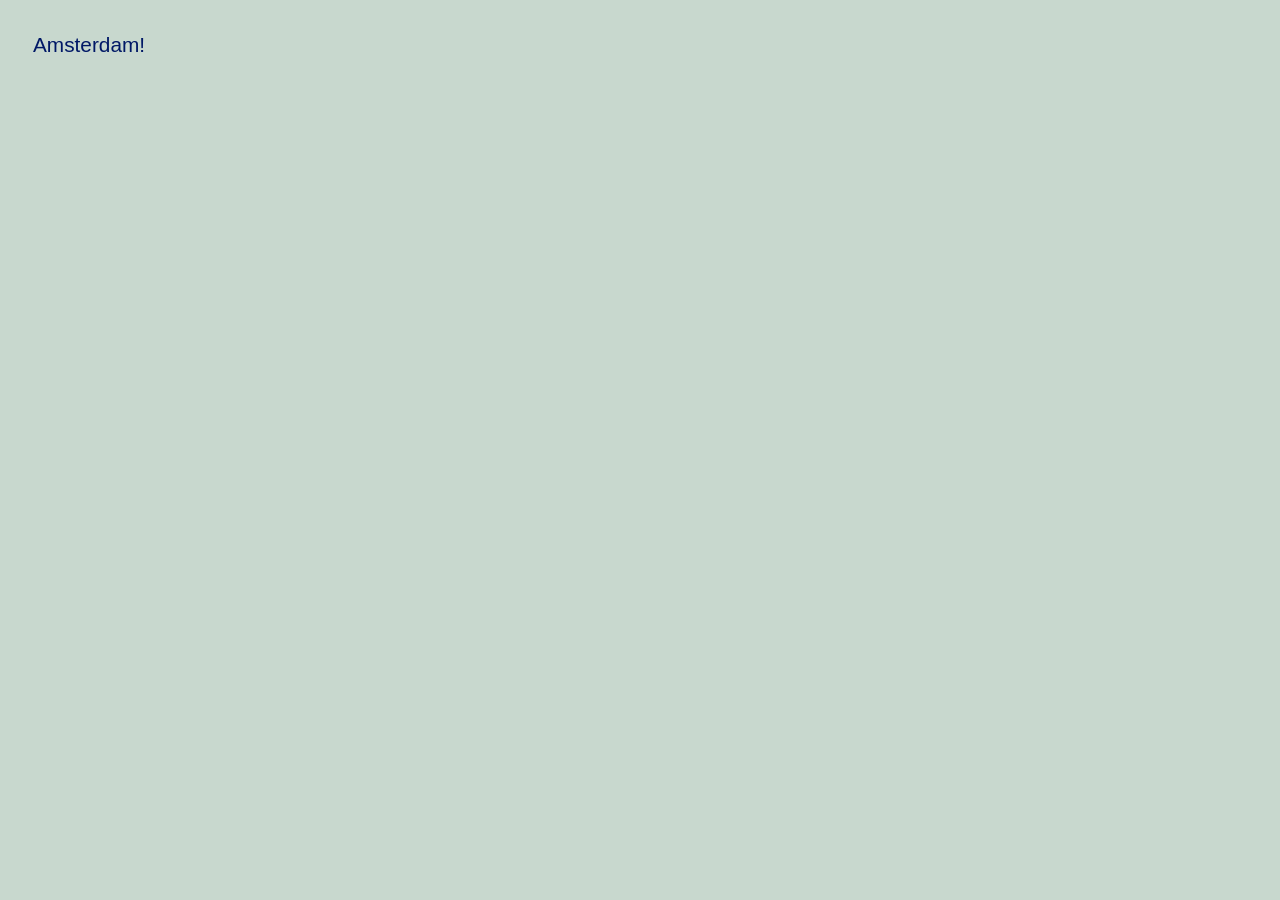
==== amsteldam.html @ a5af4299 "bleh" ====
<!DOCTYPE html>
<html lang="hr">
<head>
    <meta name="viewport" content="width=device-width, initial-scale=1.0" charset="utf-8">
    <link rel="stylesheet" href="main.css">
    <title>Amsterdam</title>
</head>
<body>
    <p>Amsterdam!</p>
</body>
</htmL>
---- main.css ----
body{
    background-color: #c8d8ce;
    padding: 15px;
    overflow-wrap: anywhere;
    font-family:'Segoe UI', Tahoma, Geneva, Verdana, sans-serif;
    color:#001866;
}
h1{
    text-align: center;
    font-size:350%;
}
p{
    text-align:justify;
    font-size:130%;
    margin: 10px;
}
hr{
    border: none;
    height: 1px;
    background-color: black;
    opacity: 1;
    margin: 10px;
}
a{
    color: #480083;
    text-decoration: underline;
    font-weight: bolder;
}
h3{
    font-size: 130%;
    padding-left: 15px;
    font-style: italic;
}
li{
    font-size: 120%;
    margin-left: 30px;
}
img{
    border-radius: 8px;
    display: block;
}

/*Klase*/
.centered-image{
    width: 40%;
    margin-left: auto;
    margin-right: auto;
}
.central-focus-txt{
    text-align: center;
    font-weight: bold;
}
.nabrajanje{
    margin-left: 30px;
}
.potpis{
    text-align: right;
    font-size: 75%;
    color:crimson;
}
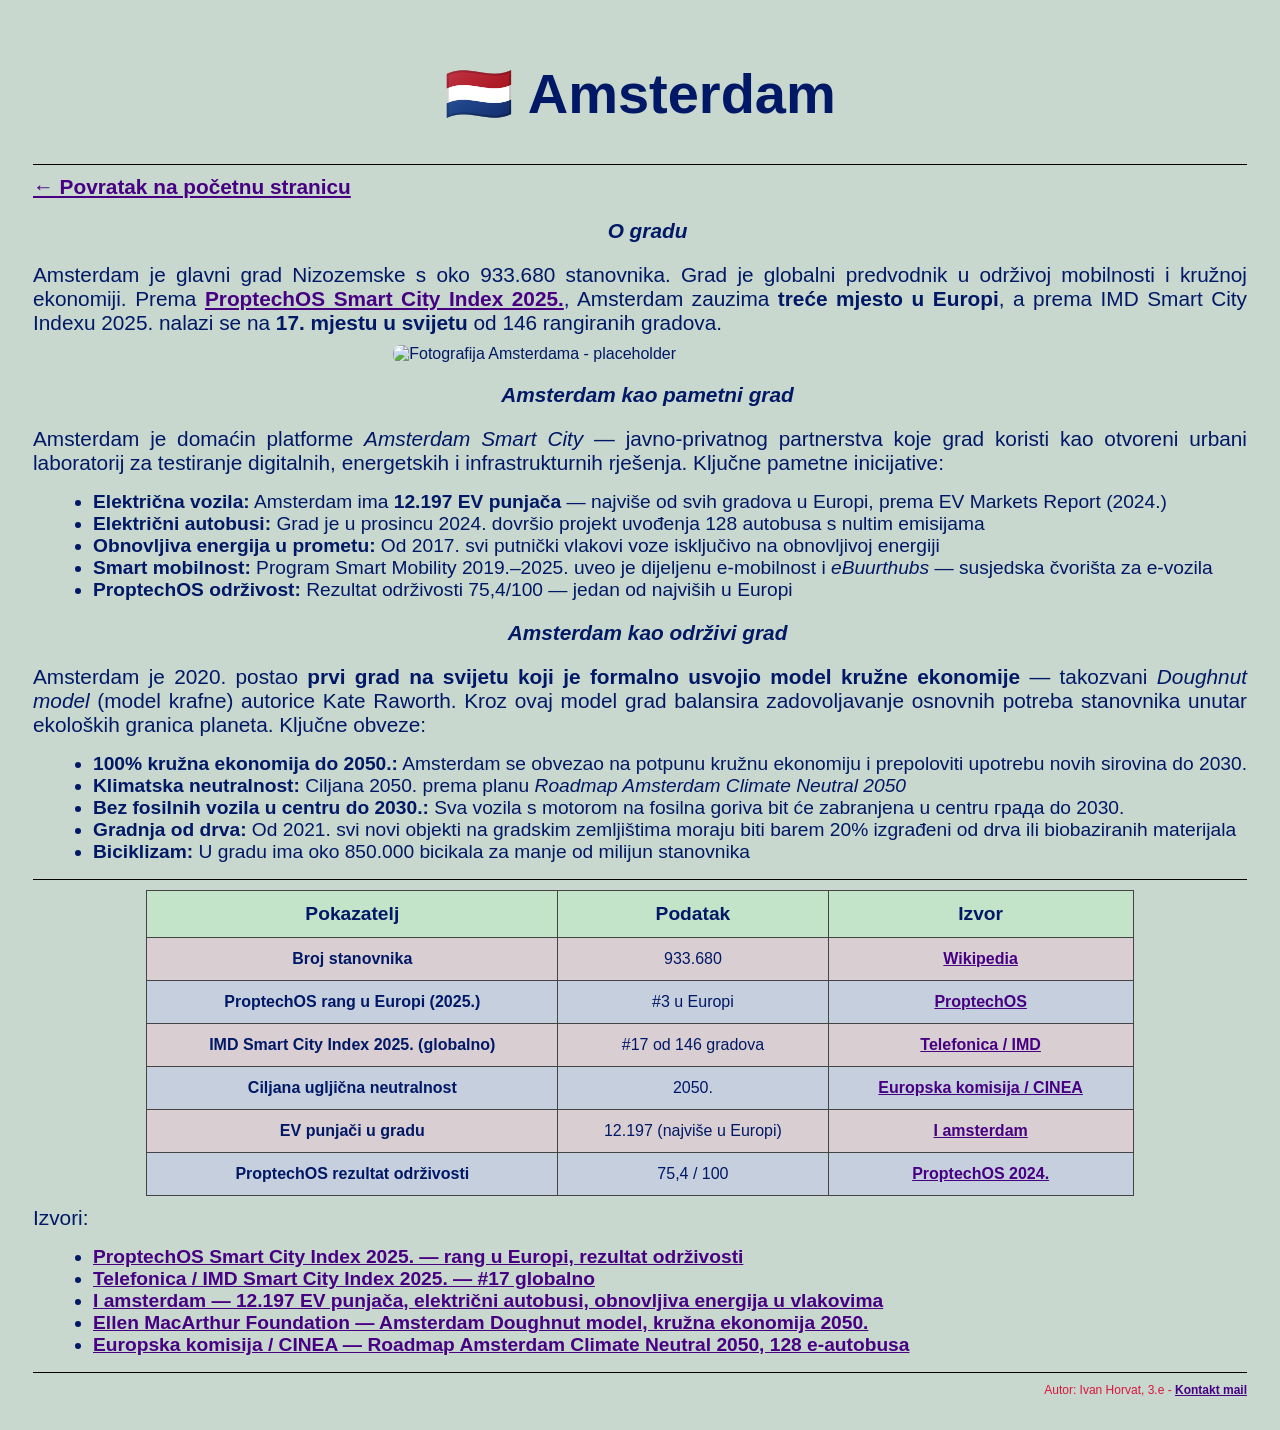
==== commit 00c39f77: "meow" ====
--- a/amsteldam.html
+++ b/amsteldam.html
@@ -1,11 +1,93 @@
 <!DOCTYPE html>
 <html lang="hr">
+
 <head>
-    <meta name="viewport" content="width=device-width, initial-scale=1.0" charset="utf-8">
+    <meta name="viewport" content="width=device-width, initial-scale=1.0">
+    <meta charset="utf-8">
     <link rel="stylesheet" href="main.css">
-    <title>Amsterdam</title>
+    <title>Amsterdam - Pametni i održivi gradovi Europe</title>
 </head>
+
 <body>
-    <p>Amsterdam!</p>
+    <h1>🇳🇱 Amsterdam</h1>
+    <hr>
+
+    <p><a href="index.html">← Povratak na početnu stranicu</a></p>
+
+    <h3 class="central-focus-txt">O gradu</h3>
+    <p>Amsterdam je glavni grad Nizozemske s oko 933.680 stanovnika. Grad je globalni predvodnik u održivoj mobilnosti i kružnoj ekonomiji. Prema <a href="https://proptechos.com/smart-city-index/" target="_blank">ProptechOS Smart City Index 2025.</a>, Amsterdam zauzima <b>treće mjesto u Europi</b>, a prema IMD Smart City Indexu 2025. nalazi se na <b>17. mjestu u svijetu</b> od 146 rangiranih gradova.</p>
+
+    <img src="placeholder_amsterdam.jpg" alt="Fotografija Amsterdama - placeholder" class="centered-image">
+
+    <h3 class="central-focus-txt">Amsterdam kao pametni grad</h3>
+    <p>Amsterdam je domaćin platforme <i>Amsterdam Smart City</i> — javno-privatnog partnerstva koje grad koristi kao otvoreni urbani laboratorij za testiranje digitalnih, energetskih i infrastrukturnih rješenja. Ključne pametne inicijative:</p>
+    <ul>
+        <li><b>Električna vozila:</b> Amsterdam ima <b>12.197 EV punjača</b> — najviše od svih gradova u Europi, prema EV Markets Report (2024.)</li>
+        <li><b>Električni autobusi:</b> Grad je u prosincu 2024. dovršio projekt uvođenja 128 autobusa s nultim emisijama</li>
+        <li><b>Obnovljiva energija u prometu:</b> Od 2017. svi putnički vlakovi voze isključivo na obnovljivoj energiji</li>
+        <li><b>Smart mobilnost:</b> Program Smart Mobility 2019.–2025. uveo je dijeljenu e-mobilnost i <i>eBuurthubs</i> — susjedska čvorišta za e-vozila</li>
+        <li><b>ProptechOS održivost:</b> Rezultat održivosti 75,4/100 — jedan od najviših u Europi</li>
+    </ul>
+
+    <h3 class="central-focus-txt">Amsterdam kao održivi grad</h3>
+    <p>Amsterdam je 2020. postao <b>prvi grad na svijetu koji je formalno usvojio model kružne ekonomije</b> — takozvani <i>Doughnut model</i> (model krafne) autorice Kate Raworth. Kroz ovaj model grad balansira zadovoljavanje osnovnih potreba stanovnika unutar ekoloških granica planeta. Ključne obveze:</p>
+    <ul>
+        <li><b>100% kružna ekonomija do 2050.:</b> Amsterdam se obvezao na potpunu kružnu ekonomiju i prepoloviti upotrebu novih sirovina do 2030.</li>
+        <li><b>Klimatska neutralnost:</b> Ciljana 2050. prema planu <i>Roadmap Amsterdam Climate Neutral 2050</i></li>
+        <li><b>Bez fosilnih vozila u centru do 2030.:</b> Sva vozila s motorom na fosilna goriva bit će zabranjena u centru града do 2030.</li>
+        <li><b>Gradnja od drva:</b> Od 2021. svi novi objekti na gradskim zemljištima moraju biti barem 20% izgrađeni od drva ili biobaziranih materijala</li>
+        <li><b>Biciklizam:</b> U gradu ima oko 850.000 bicikala za manje od milijun stanovnika</li>
+    </ul>
+
+    <hr>
+    <table>
+        <tr style="font-size: larger; background-color: rgba(186, 255, 189, 0.3)">
+            <th>Pokazatelj</th>
+            <th>Podatak</th>
+            <th>Izvor</th>
+        </tr>
+        <tr style="background-color: rgba(255, 186, 222, 0.3);">
+            <th>Broj stanovnika</th>
+            <td>933.680</td>
+            <td><a href="https://en.wikipedia.org/wiki/Amsterdam" target="_blank">Wikipedia</a></td>
+        </tr>
+        <tr style="background-color: rgba(188, 186, 255, 0.3);">
+            <th>ProptechOS rang u Europi (2025.)</th>
+            <td>#3 u Europi</td>
+            <td><a href="https://proptechos.com/smart-city-index/" target="_blank">ProptechOS</a></td>
+        </tr>
+        <tr style="background-color: rgba(255, 186, 222, 0.3);">
+            <th>IMD Smart City Index 2025. (globalno)</th>
+            <td>#17 od 146 gradova</td>
+            <td><a href="https://www.telefonica.com/en/communication-room/blog/top-20-smart-cities/" target="_blank">Telefonica / IMD</a></td>
+        </tr>
+        <tr style="background-color: rgba(188, 186, 255, 0.3);">
+            <th>Ciljana ugljična neutralnost</th>
+            <td>2050.</td>
+            <td><a href="https://cinea.ec.europa.eu/news-events/news/e-mobility-revolution-amsterdam-2025-04-23_en" target="_blank">Europska komisija / CINEA</a></td>
+        </tr>
+        <tr style="background-color: rgba(255, 186, 222, 0.3);">
+            <th>EV punjači u gradu</th>
+            <td>12.197 (najviše u Europi)</td>
+            <td><a href="https://www.iamsterdam.com/en/business/key-sectors-for-business/mobility/key-facts-on-amsterdams-mobility-industry" target="_blank">I amsterdam</a></td>
+        </tr>
+        <tr style="background-color: rgba(188, 186, 255, 0.3);">
+            <th>ProptechOS rezultat održivosti</th>
+            <td>75,4 / 100</td>
+            <td><a href="https://proptechos.com/smart-city-index-2024/" target="_blank">ProptechOS 2024.</a></td>
+        </tr>
+    </table>
+
+    <p>Izvori:</p>
+    <ul>
+        <li><a href="https://proptechos.com/smart-city-index/" target="_blank">ProptechOS Smart City Index 2025. — rang u Europi, rezultat održivosti</a></li>
+        <li><a href="https://www.telefonica.com/en/communication-room/blog/top-20-smart-cities/" target="_blank">Telefonica / IMD Smart City Index 2025. — #17 globalno</a></li>
+        <li><a href="https://www.iamsterdam.com/en/business/key-sectors-for-business/mobility/key-facts-on-amsterdams-mobility-industry" target="_blank">I amsterdam — 12.197 EV punjača, električni autobusi, obnovljiva energija u vlakovima</a></li>
+        <li><a href="https://www.ellenmacarthurfoundation.org/circular-examples/shaping-a-sharing-economy-amsterdam" target="_blank">Ellen MacArthur Foundation — Amsterdam Doughnut model, kružna ekonomija 2050.</a></li>
+        <li><a href="https://cinea.ec.europa.eu/news-events/news/e-mobility-revolution-amsterdam-2025-04-23_en" target="_blank">Europska komisija / CINEA — Roadmap Amsterdam Climate Neutral 2050, 128 e-autobusa</a></li>
+    </ul>
+    <hr>
+    <p class="potpis">Autor: Ivan Horvat, 3.e - <a href="mailto:mail@example.com">Kontakt mail</a></p>
 </body>
-</htmL>+
+</html>
--- a/main.css
+++ b/main.css
@@ -1,60 +1,102 @@
-body{
+body {
     background-color: #c8d8ce;
     padding: 15px;
     overflow-wrap: anywhere;
-    font-family:'Segoe UI', Tahoma, Geneva, Verdana, sans-serif;
-    color:#001866;
+    font-family: 'Segoe UI', Tahoma, Geneva, Verdana, sans-serif;
+    color: #001866;
 }
-h1{
+
+h1 {
     text-align: center;
-    font-size:350%;
+    font-size: 350%;
 }
-p{
-    text-align:justify;
-    font-size:130%;
+
+p {
+    text-align: justify;
+    font-size: 130%;
     margin: 10px;
 }
-hr{
+
+hr {
     border: none;
     height: 1px;
     background-color: black;
     opacity: 1;
     margin: 10px;
 }
-a{
+
+a {
     color: #480083;
     text-decoration: underline;
     font-weight: bolder;
 }
-h3{
+
+h3 {
     font-size: 130%;
     padding-left: 15px;
     font-style: italic;
 }
-li{
+
+li {
     font-size: 120%;
     margin-left: 30px;
 }
-img{
+
+img {
     border-radius: 8px;
     display: block;
 }
 
+table{
+    text-align: center;
+    border: 1px solid black;
+    border-collapse: collapse;
+    padding: 10px;
+    margin-left: auto;
+    margin-right: auto;
+    width: 80%;
+}
+th, td {
+    border: 1px solid #444;
+    padding: 12px 15px;
+    text-align: center;
+}
+
 /*Klase*/
-.centered-image{
+.centered-image {
     width: 40%;
     margin-left: auto;
     margin-right: auto;
 }
-.central-focus-txt{
+
+.central-focus-txt {
     text-align: center;
     font-weight: bold;
+    margin-top:20px;
+    margin-bottom: 20px;
 }
-.nabrajanje{
+
+.nabrajanje {
     margin-left: 30px;
 }
-.potpis{
+
+.potpis {
     text-align: right;
     font-size: 75%;
-    color:crimson;
-}+    color: crimson;
+}
+
+.interconnect {
+    margin-right: 50px;
+    margin-left: 10px;
+    font-size: 150%;
+    font-weight: bold;
+    color: crimson;
+    display: inline-block;
+    text-align: center;
+    width: 20%;
+}
+
+.interconnect a {
+    color: crimson;
+} /* Jer naravno moram posebno za ono što nije u globalnoj klasi*/
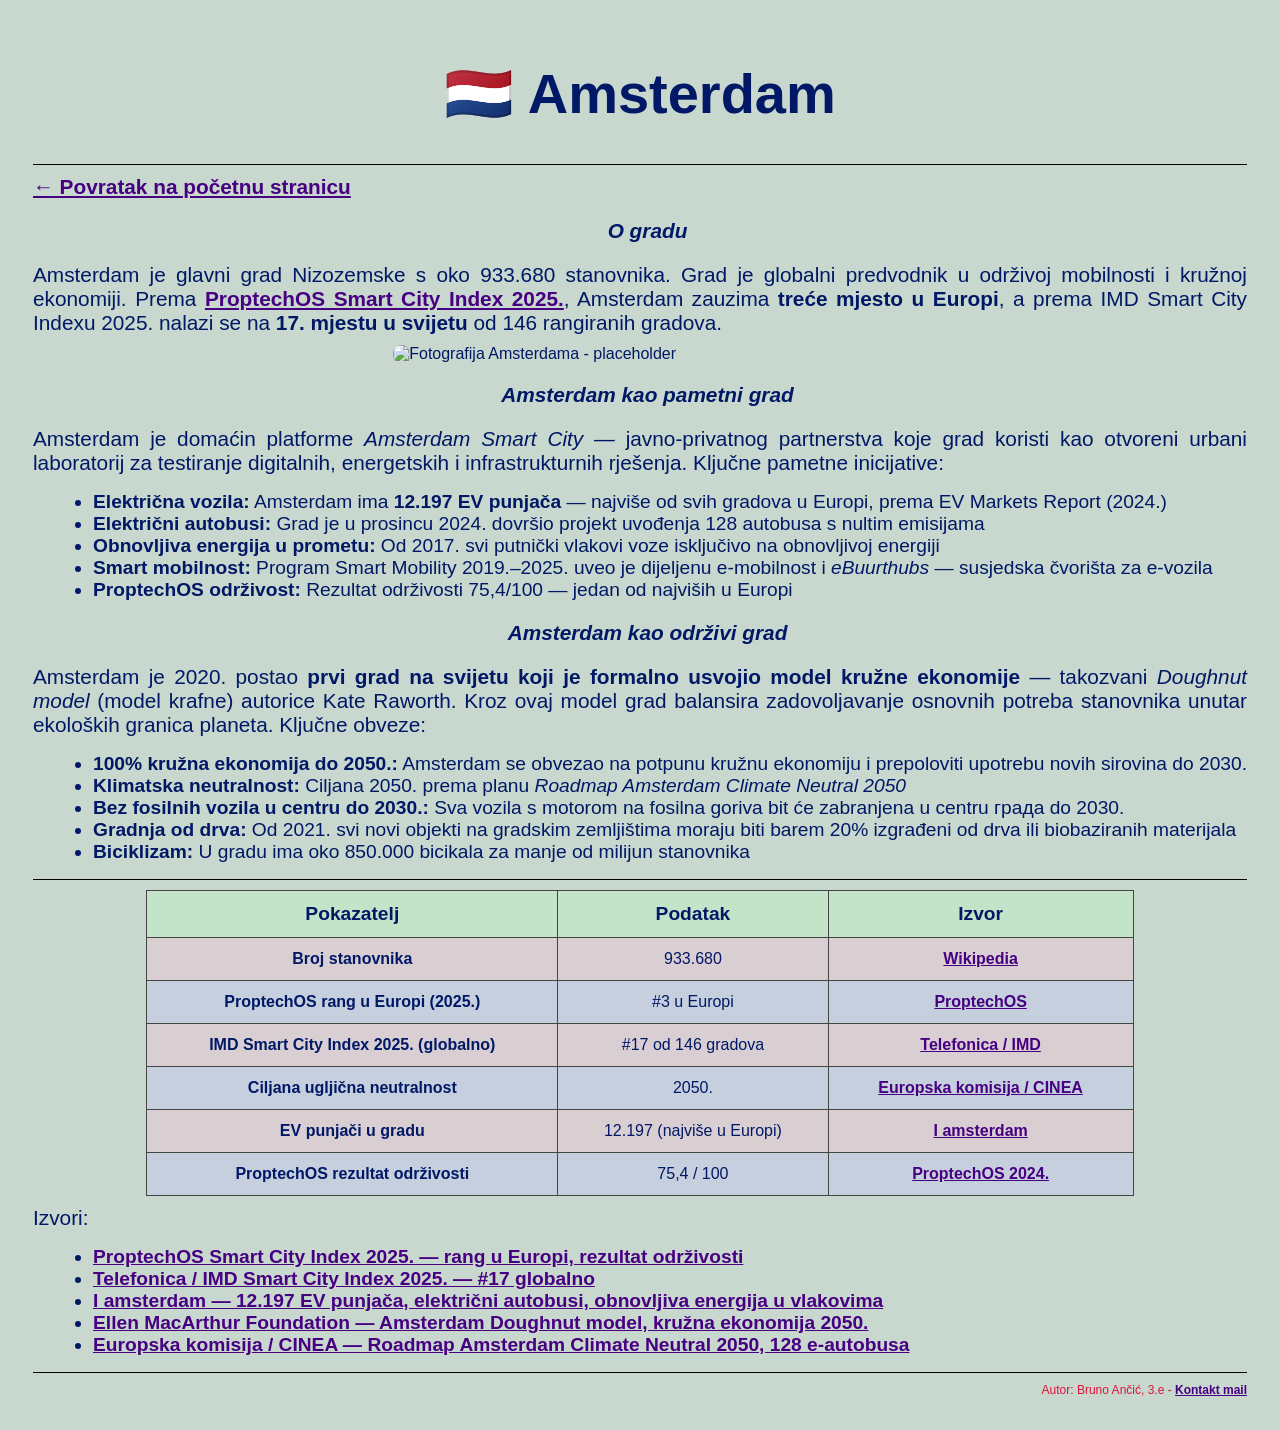
==== commit 3526e792: "meow meow" ====
--- a/amsteldam.html
+++ b/amsteldam.html
@@ -87,7 +87,7 @@
         <li><a href="https://cinea.ec.europa.eu/news-events/news/e-mobility-revolution-amsterdam-2025-04-23_en" target="_blank">Europska komisija / CINEA — Roadmap Amsterdam Climate Neutral 2050, 128 e-autobusa</a></li>
     </ul>
     <hr>
-    <p class="potpis">Autor: Ivan Horvat, 3.e - <a href="mailto:mail@example.com">Kontakt mail</a></p>
+    <p class="potpis">Autor: Bruno Ančić, 3.e - <a href="mailto:bruno.ancic@skole.com">Kontakt mail</a></p>
 </body>
 
 </html>
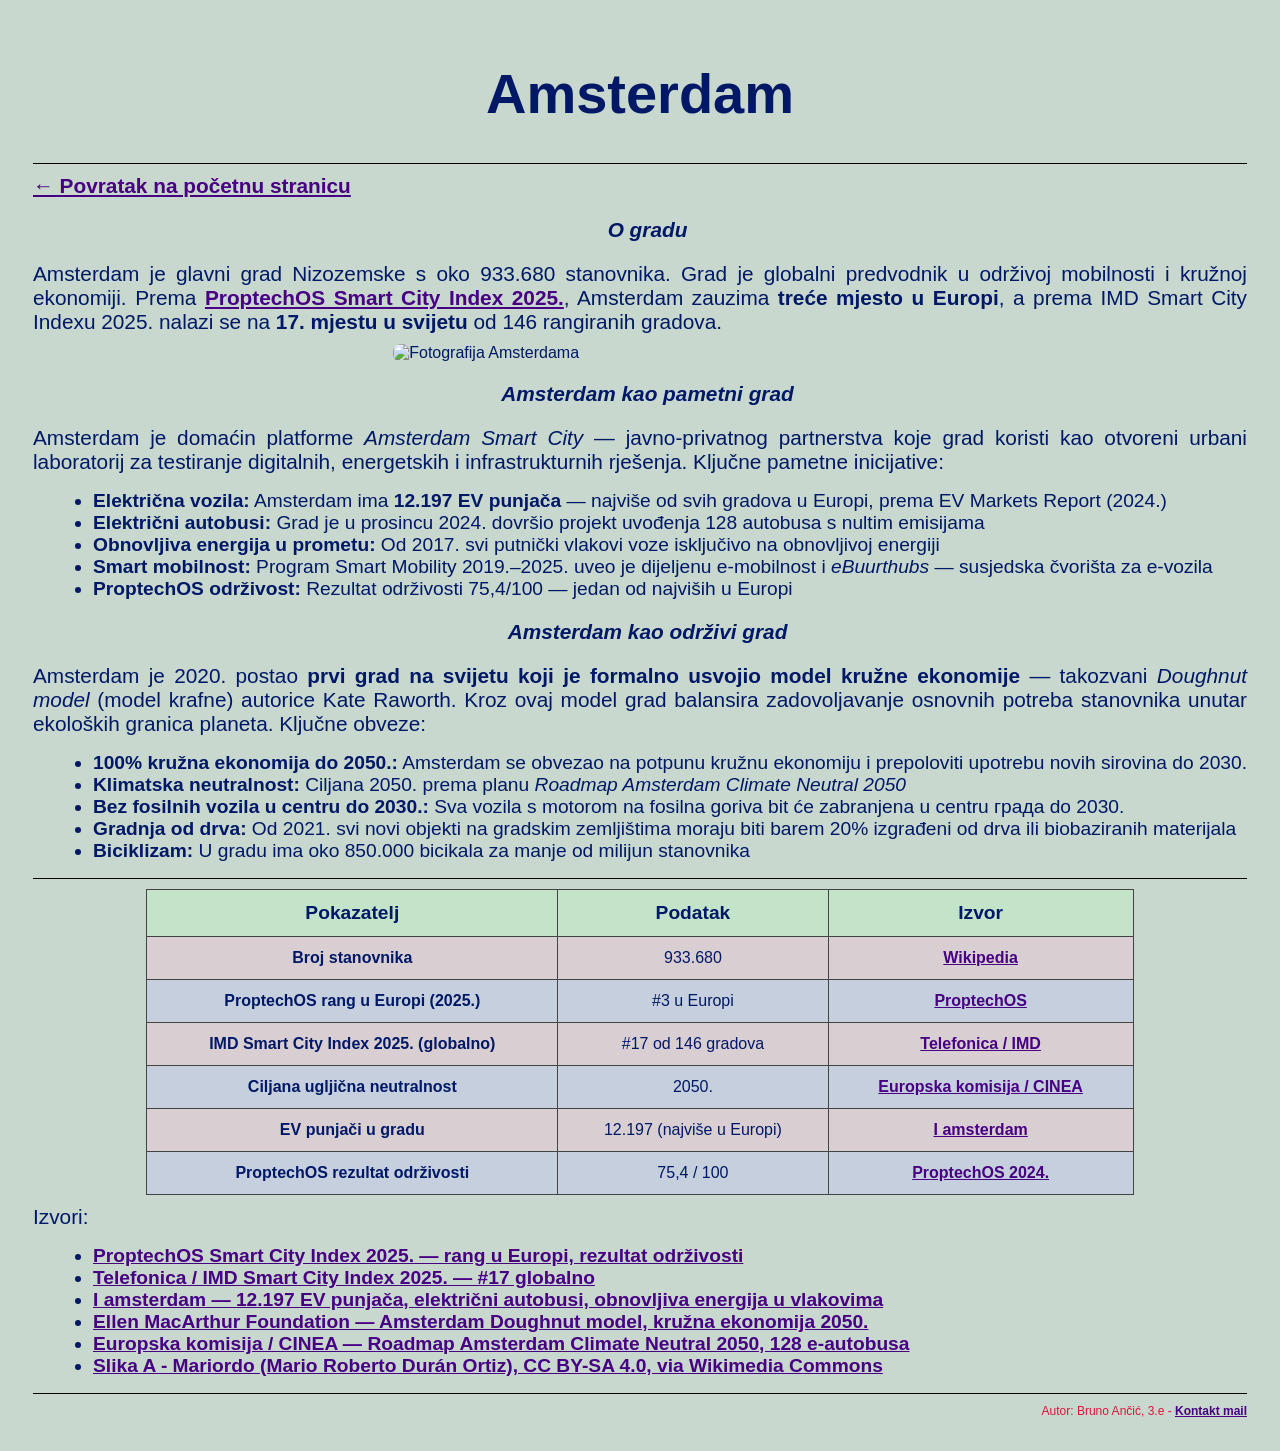
==== commit 5f2c6d17: "meow meow mrrp" ====
--- a/amsteldam.html
+++ b/amsteldam.html
@@ -9,7 +9,7 @@
 </head>
 
 <body>
-    <h1>🇳🇱 Amsterdam</h1>
+    <h1>Amsterdam</h1>
     <hr>
 
     <p><a href="index.html">← Povratak na početnu stranicu</a></p>
@@ -17,7 +17,7 @@
     <h3 class="central-focus-txt">O gradu</h3>
     <p>Amsterdam je glavni grad Nizozemske s oko 933.680 stanovnika. Grad je globalni predvodnik u održivoj mobilnosti i kružnoj ekonomiji. Prema <a href="https://proptechos.com/smart-city-index/" target="_blank">ProptechOS Smart City Index 2025.</a>, Amsterdam zauzima <b>treće mjesto u Europi</b>, a prema IMD Smart City Indexu 2025. nalazi se na <b>17. mjestu u svijetu</b> od 146 rangiranih gradova.</p>
 
-    <img src="placeholder_amsterdam.jpg" alt="Fotografija Amsterdama - placeholder" class="centered-image">
+    <img src="https://upload.wikimedia.org/wikipedia/commons/d/d7/Bikes_in_Amsterdam_12_2016_9854.jpg?utm_source=commons.wikimedia.org&utm_campaign=index&utm_content=original" alt="Fotografija Amsterdama" class="centered-image">
 
     <h3 class="central-focus-txt">Amsterdam kao pametni grad</h3>
     <p>Amsterdam je domaćin platforme <i>Amsterdam Smart City</i> — javno-privatnog partnerstva koje grad koristi kao otvoreni urbani laboratorij za testiranje digitalnih, energetskih i infrastrukturnih rješenja. Ključne pametne inicijative:</p>
@@ -85,6 +85,7 @@
         <li><a href="https://www.iamsterdam.com/en/business/key-sectors-for-business/mobility/key-facts-on-amsterdams-mobility-industry" target="_blank">I amsterdam — 12.197 EV punjača, električni autobusi, obnovljiva energija u vlakovima</a></li>
         <li><a href="https://www.ellenmacarthurfoundation.org/circular-examples/shaping-a-sharing-economy-amsterdam" target="_blank">Ellen MacArthur Foundation — Amsterdam Doughnut model, kružna ekonomija 2050.</a></li>
         <li><a href="https://cinea.ec.europa.eu/news-events/news/e-mobility-revolution-amsterdam-2025-04-23_en" target="_blank">Europska komisija / CINEA — Roadmap Amsterdam Climate Neutral 2050, 128 e-autobusa</a></li>
+        <li><a href="https://commons.wikimedia.org/wiki/File:Bikes_in_Amsterdam_12_2016_9854.jpg" target="_blank">Slika A - Mariordo (Mario Roberto Durán Ortiz), CC BY-SA 4.0, via Wikimedia Commons</a></li>
     </ul>
     <hr>
     <p class="potpis">Autor: Bruno Ančić, 3.e - <a href="mailto:bruno.ancic@skole.com">Kontakt mail</a></p>
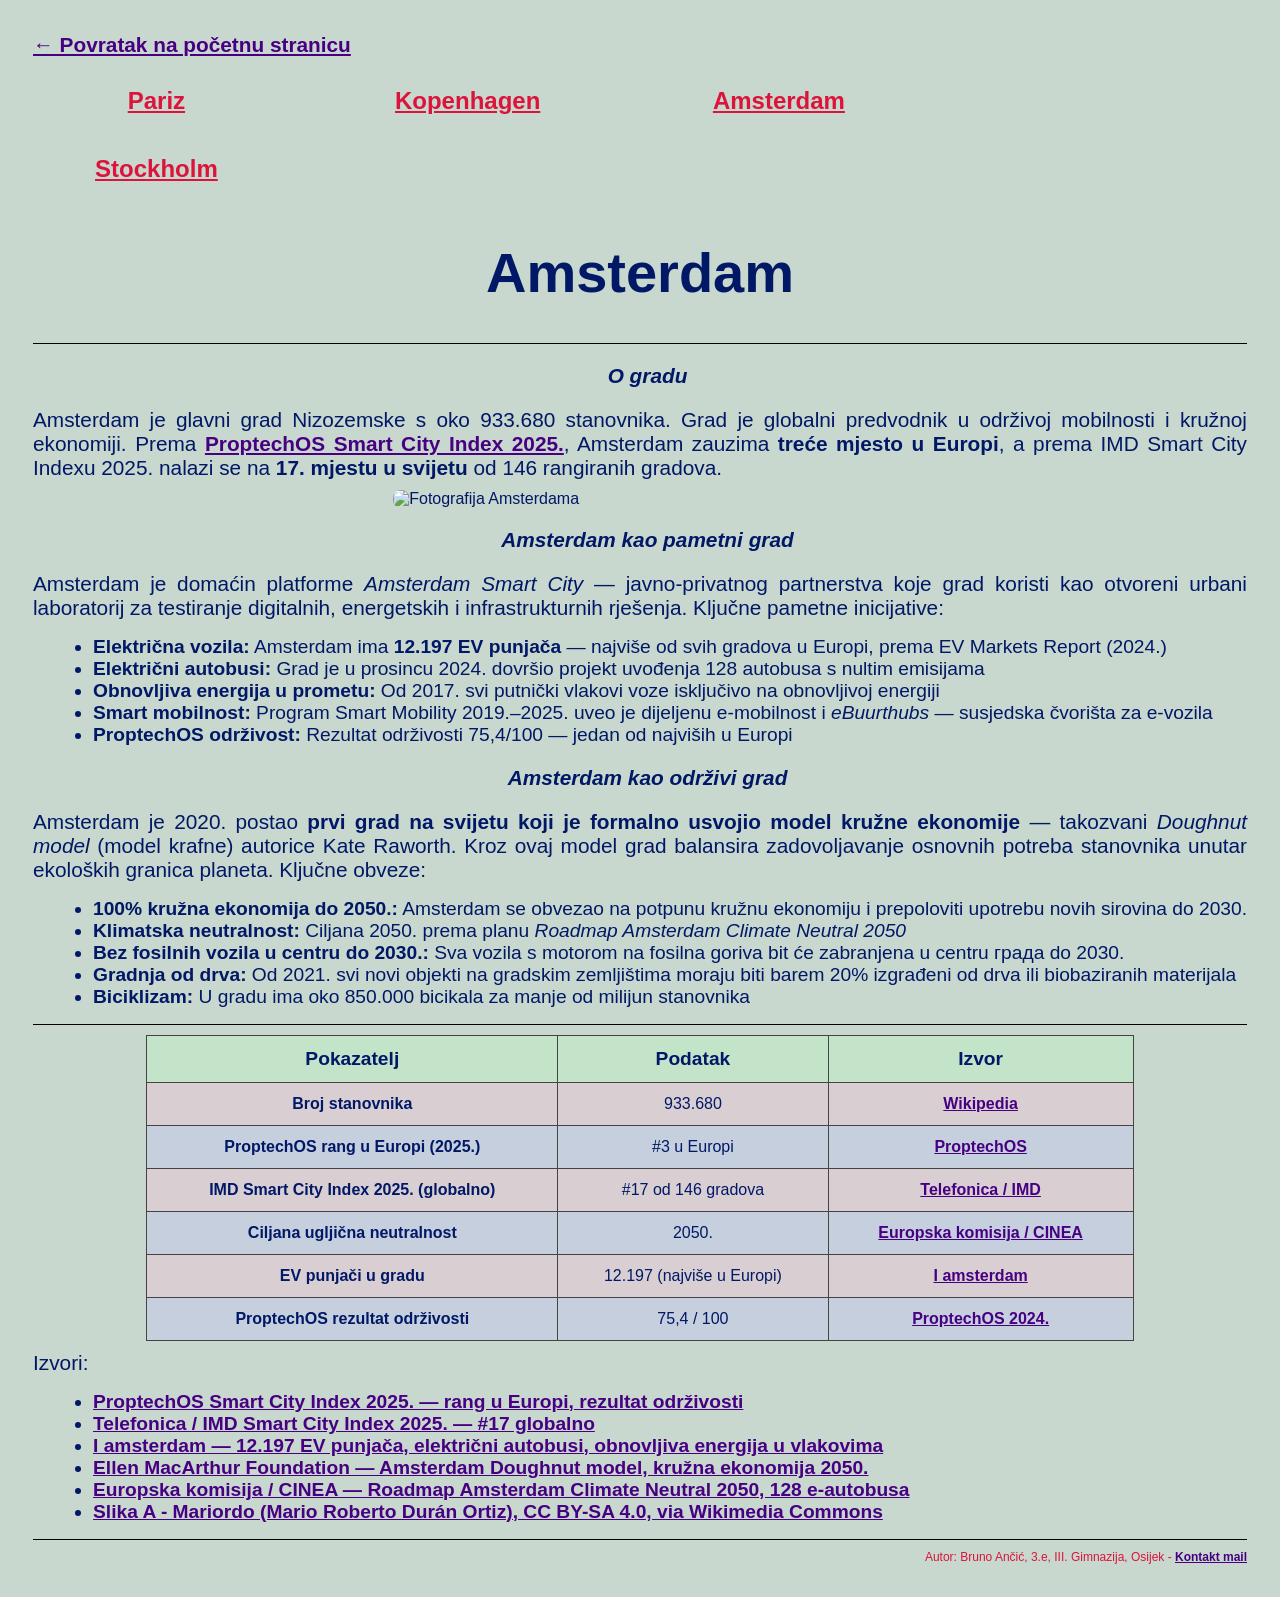
==== commit aefa6a83: "Update city pages with navigation links and author details" ====
--- a/amsteldam.html
+++ b/amsteldam.html
@@ -9,10 +9,14 @@
 </head>
 
 <body>
+	<!-- Gradovi -->
+	<p><a href="index.html">← Povratak na početnu stranicu</a></p>
+    <h2 class="interconnect"><a href="paris.html">Pariz</a></h2>
+    <h2 class="interconnect"><a href="kobenhavn.html">Kopenhagen</a></h2>
+    <h2 class="interconnect"><a href="amsteldam.html">Amsterdam</a></h2>
+    <h2 class="interconnect"><a href="stockholm.html">Stockholm</a></h2>
     <h1>Amsterdam</h1>
     <hr>
-
-    <p><a href="index.html">← Povratak na početnu stranicu</a></p>
 
     <h3 class="central-focus-txt">O gradu</h3>
     <p>Amsterdam je glavni grad Nizozemske s oko 933.680 stanovnika. Grad je globalni predvodnik u održivoj mobilnosti i kružnoj ekonomiji. Prema <a href="https://proptechos.com/smart-city-index/" target="_blank">ProptechOS Smart City Index 2025.</a>, Amsterdam zauzima <b>treće mjesto u Europi</b>, a prema IMD Smart City Indexu 2025. nalazi se na <b>17. mjestu u svijetu</b> od 146 rangiranih gradova.</p>
@@ -88,7 +92,7 @@
         <li><a href="https://commons.wikimedia.org/wiki/File:Bikes_in_Amsterdam_12_2016_9854.jpg" target="_blank">Slika A - Mariordo (Mario Roberto Durán Ortiz), CC BY-SA 4.0, via Wikimedia Commons</a></li>
     </ul>
     <hr>
-    <p class="potpis">Autor: Bruno Ančić, 3.e - <a href="mailto:bruno.ancic@skole.com">Kontakt mail</a></p>
+    <p class="potpis">Autor: Bruno Ančić, 3.e, III. Gimnazija, Osijek - <a href="mailto:bruno.ancic@skole.com">Kontakt mail</a></p>
 </body>
 
 </html>
--- a/main.css
+++ b/main.css
@@ -1,4 +1,4 @@
-body {
+body{
     background-color: #c8d8ce;
     padding: 15px;
     overflow-wrap: anywhere;
@@ -6,18 +6,18 @@
     color: #001866;
 }
 
-h1 {
+h1{
     text-align: center;
     font-size: 350%;
 }
 
-p {
+p{
     text-align: justify;
     font-size: 130%;
     margin: 10px;
 }
 
-hr {
+hr{
     border: none;
     height: 1px;
     background-color: black;
@@ -25,24 +25,24 @@
     margin: 10px;
 }
 
-a {
+a{
     color: #480083;
     text-decoration: underline;
     font-weight: bolder;
 }
 
-h3 {
+h3{
     font-size: 130%;
     padding-left: 15px;
     font-style: italic;
 }
 
-li {
+li{
     font-size: 120%;
     margin-left: 30px;
 }
 
-img {
+img{
     border-radius: 8px;
     display: block;
 }
@@ -56,37 +56,37 @@
     margin-right: auto;
     width: 80%;
 }
-th, td {
+th, td{
     border: 1px solid #444;
     padding: 12px 15px;
     text-align: center;
 }
 
 /*Klase*/
-.centered-image {
+.centered-image{
     width: 40%;
     margin-left: auto;
     margin-right: auto;
 }
 
-.central-focus-txt {
+.central-focus-txt{
     text-align: center;
     font-weight: bold;
     margin-top:20px;
     margin-bottom: 20px;
 }
 
-.nabrajanje {
+.nabrajanje{
     margin-left: 30px;
 }
 
-.potpis {
+.potpis{
     text-align: right;
     font-size: 75%;
     color: crimson;
 }
 
-.interconnect {
+.interconnect{
     margin-right: 50px;
     margin-left: 10px;
     font-size: 150%;
@@ -97,6 +97,6 @@
     width: 20%;
 }
 
-.interconnect a {
+.interconnect a{
     color: crimson;
 } /* Jer naravno moram posebno za ono što nije u globalnoj klasi*/
